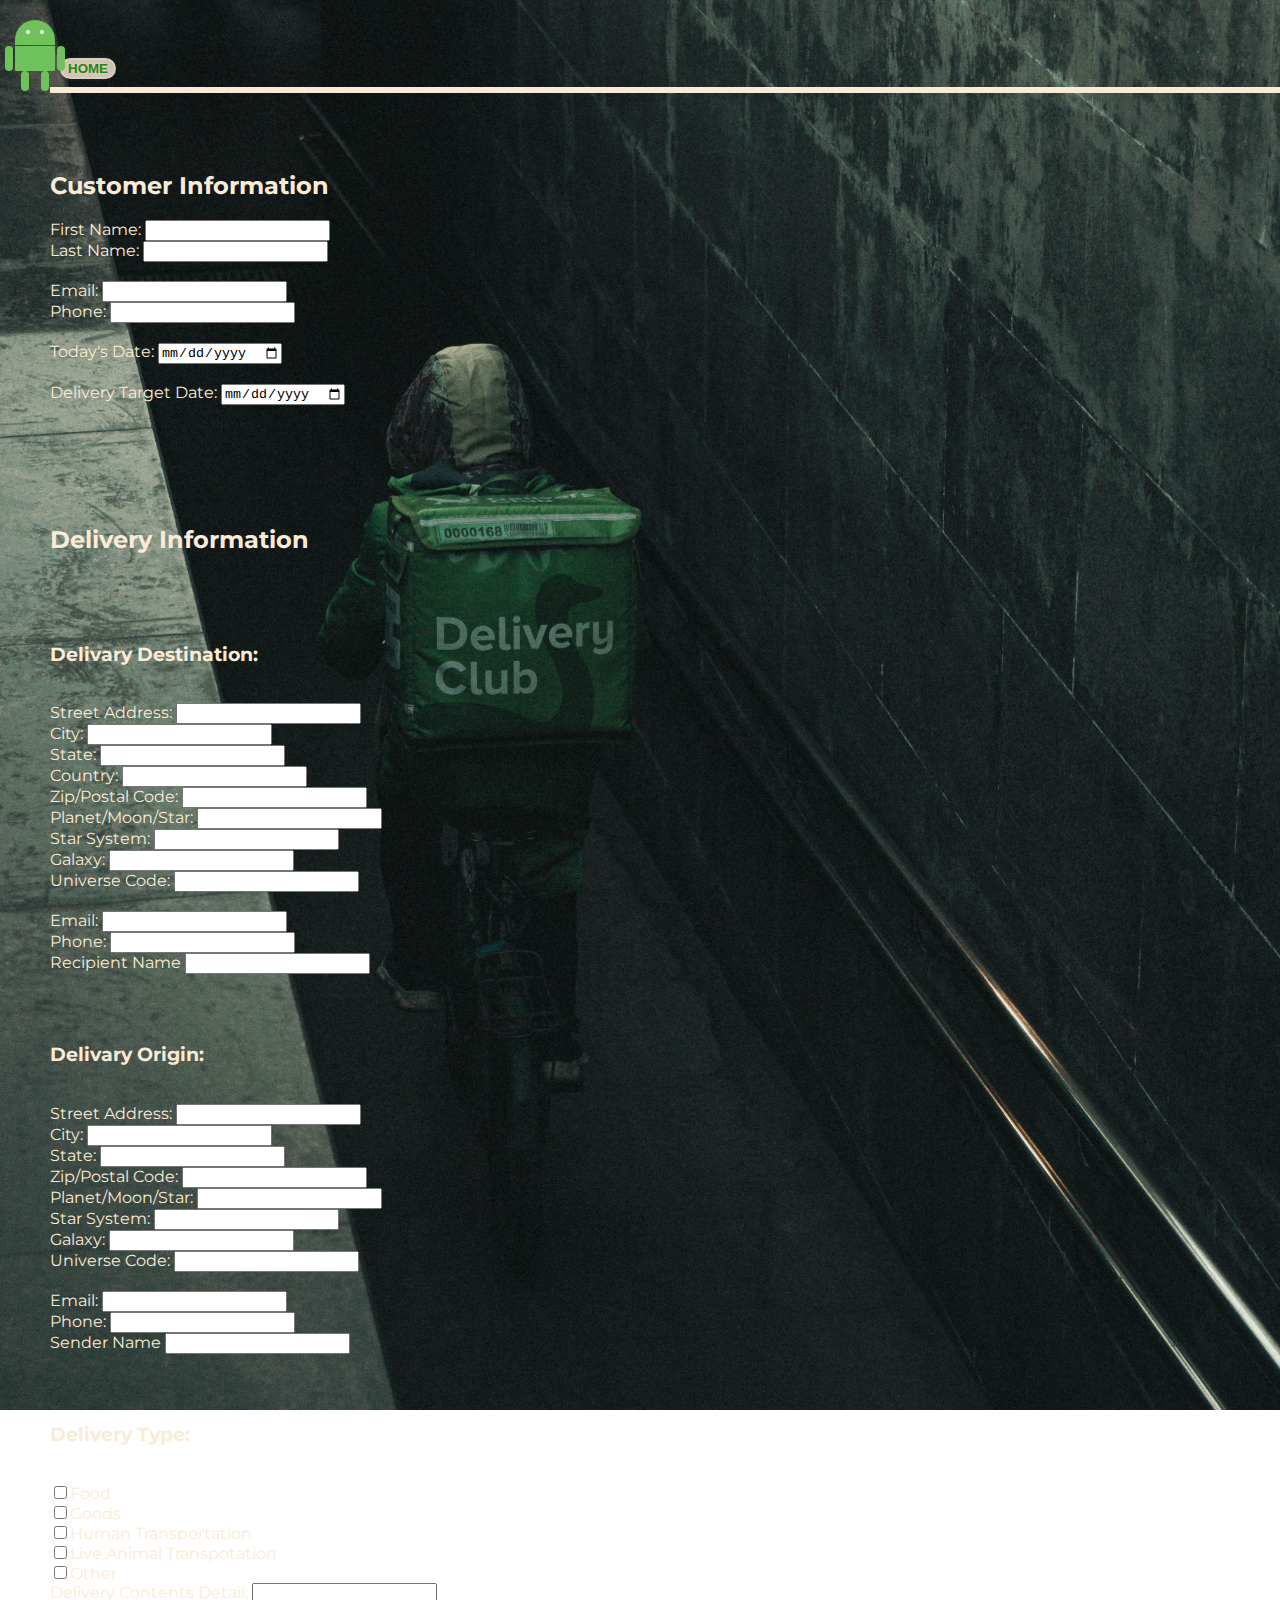
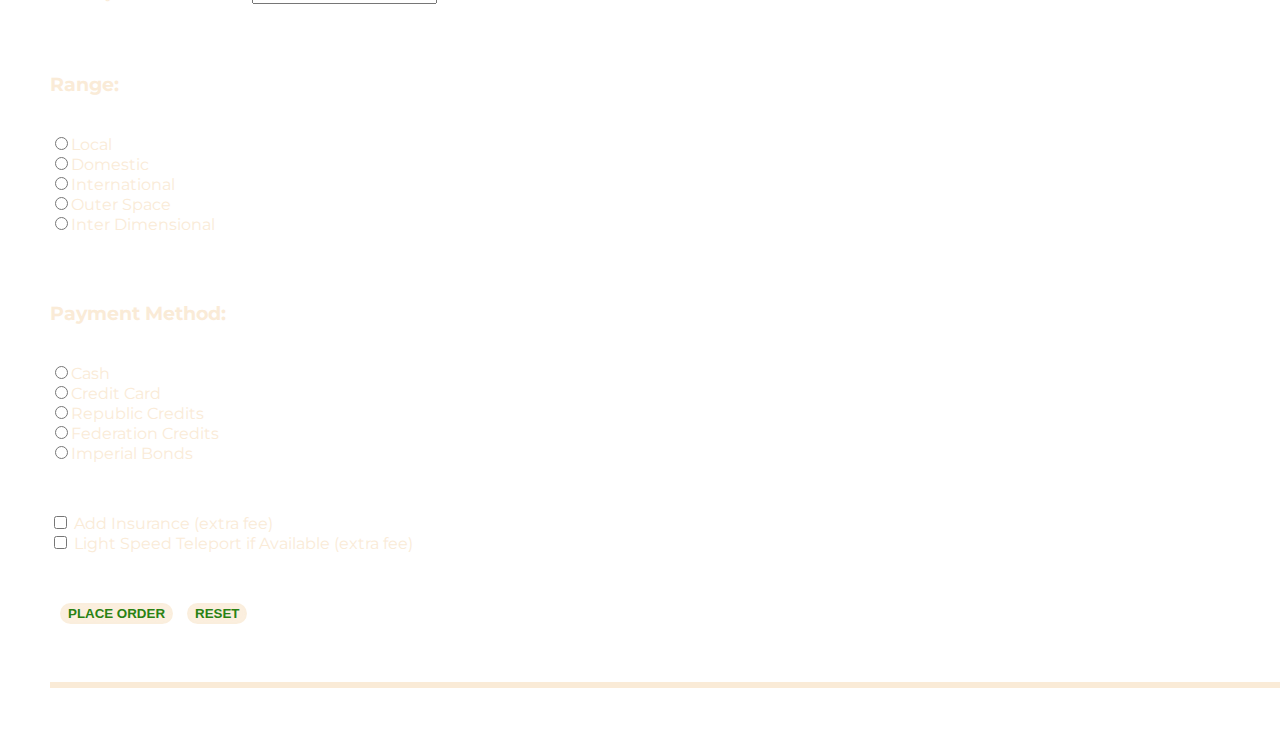
==== order.html @ 3322000e "dummy site update" ====
<!DOCTYPE html>
<html lang="en">
<head>
    <meta charset="UTF-8">
    <meta http-equiv="X-UA-Compatible" content="IE=edge">
    <meta name="viewport" content="width=device-width, initial-scale=1.0">
    <link href="https://fonts.googleapis.com/css?family=Montserrat" rel="stylesheet">
    <link href="https://cdn.jsdelivr.net/npm/bootstrap@5.2.1/dist/css/bootstrap.min.css" rel="stylesheet" integrity="sha384-iYQeCzEYFbKjA/T2uDLTpkwGzCiq6soy8tYaI1GyVh/UjpbCx/TYkiZhlZB6+fzT" crossorigin="anonymous">    <!-- My own stylesheet -->
    <link href="style.css" rel="stylesheet">
    <link rel="stylesheet" type="text/css" href="order.css">
    <title>Order Form</title>
</head>
<body>
    <div class="container justify-content-center col-12 w-100">
        <div class="buffer"></div>
    <a href="index.html">
        <button class="buttons btn-xl"></button>
    </a> 
    <hr>
    <div class="buffer"></div>
    <h2>Customer Information</h2>
        First Name: <input type ="text" name="firstname" required><br>
        Last Name: <input type ="text" name="lastname" required><br>
        <br>Email: <input type ="email" name="email" required><br>
        Phone: <input type="text" name="phone" required><br>
        <br>Today's Date: <input type="date" name="today" required><br>
        <br>Delivery Target Date: <input type="date" name="delivery" required><br>
        
        <div class="buffer"></div> 
        <div class="buffer"></div>
    <h2>Delivery Information</h2>
    <div class="buffer"></div>
            <h3>Delivary Destination: </h3><br>
            Street Address: <input type ="text" name="destStreet" required><br>
            City: <input type ="text" name="destCity" required><br>
            State: <input type ="text" name="destState" required><br>
            Country: <input type ="text" name="destCount" required><br>
            Zip/Postal Code: <input type ="number" name="destZip" required><br>
            Planet/Moon/Star: <input type ="text" name="pms" required><br>
            Star System: <input type ="text" name="ss" required><br>
            Galaxy: <input type ="text" name="g" required><br>
            Universe Code: <input type ="number" name="uniZip" required><br>
            
            <br>Email: <input type ="email" name="destEmail" required><br>
            Phone: <input type="number" name="destPhone" required><br>
            Recipient Name <input type ="text" name="recName" required><br>

            <div class="buffer"></div>
            <h3>Delivary Origin: </h3><br>
            Street Address: <input type ="text" name="oriStreet" required><br>
            City: <input type ="text" name="oriCity" required><br>
            State: <input type ="text" name="oriState" required><br>
            Zip/Postal Code: <input type ="number" name="oriZip" required><br>
            Planet/Moon/Star: <input type ="text" name="pms" required><br>
            Star System: <input type ="text" name="ss" required><br>
            Galaxy: <input type ="text" name="g" required><br>
            Universe Code: <input type ="number" name="uniZip" required><br>
            <br>Email: <input type ="email" name="oriEmail" required><br>
            Phone: <input type="text" name="destPhone" required><br>
            Sender Name <input type ="text" name="recName" required><br>

            <div class="buffer"></div>
            <h3>Delivery Type: </h3><br>
            <input type="checkbox" name="type" value="food">Food<br>
            <input type="checkbox" name="type" value="goods">Goods<br>
            <input type="checkbox" name="type" value="humanTransportation">Human Transportation<br>
            <input type="checkbox" name="type" value="liveAnimalTransportation">Live Animal Transpotation<br>
            <input type="checkbox" name="type" value="Other">Other<br>
            Delivery Contents Detail: <input type ="text" name="delicon" required><br> 
            
            <div class="buffer"></div>
            <h3>Range: </h3><br>
            <input type="radio" name="range" value="local">Local<br>
            <input type="radio" name="range" value="Domestic">Domestic<br>
            <input type="radio" name="range" value="International">International<br>
            <input type="radio" name="range" value="outerSpace">Outer Space<br>
            <input type="radio" name="range" value="interDimensional">Inter Dimensional<br>

            <div class="buffer"></div>
            <h3>Payment Method: </h3><br>
            <input type="radio" name="pay" value="cash">Cash<br>
            <input type="radio" name="pay" value="creditCard">Credit Card<br>
            <input type="radio" name="pay" value="repCre">Republic Credits<br>
            <input type="radio" name="pay" value="fedCre">Federation Credits<br>
            <input type="radio" name="pay" value="impBond">Imperial Bonds<br>


            <div class="buffer"></div>
            <input type="checkbox" name="cat(s)" value="addIns"> Add Insurance (extra fee)<br>
            <input type="checkbox" name="dog(s)"value="lightSpeed"> Light Speed Teleport if Available (extra fee)<br>
            <div class="buffer"></div>

            <!-- buttons -->
        <input class="buttons" type="submit" value="Place Order">
        <input class="buttons" type="reset">

    <div class="buffer"></div>
    <hr>
    <div class="buffer"></div>
    </div>

    <!-- robot -->
    <div class="robots">
        <div class="android">
          <div class="frame">
            <div class="head"> 
              <div class="eyes"> 
                <div class="left_eye"></div> 
                <div class="right_eye"></div>
              </div> 
            </div> 
            <div class="upper_body"> 
              <div class="left_arm"></div> 
              <div class="torso"></div> 
              <div class="right_arm"></div> 
            </div> 
            <div class="lower_body"> 
              <div class="left_leg"></div> 
              <div class="right_leg"></div> 
            </div> 
          </div> 
          </div>
        </div>
</body>
</html>
---- order.css ----
body,
html {
  width: 100%;
  height: 100%;
  font-family: 'Montserrat', sans-serif;
  background: url(nikita-samokhin-utlMn9-hGFg-unsplash.jpg) no-repeat center center fixed; 
  -webkit-background-size: cover;
  -moz-background-size: cover;
  -o-background-size: cover;
  background-size: cover;
}

.buffer{
  height: 50px;
}

hr {
    border: 3px solid rgba(250, 235, 215, 1);
  }

body {
    color: antiquewhite;
    margin-left: 50px;
}

.buttons {
    justify-self: center;
    align-items: center;
    text-transform: uppercase;
    text-shadow: 0 0 10px antiquewhite;
    /* margin-left: 30px; */
    color: rgba(41, 130, 19, 1);
    background-color: rgba(250, 235, 215, .8);
    /* background-color: rgba(111, 194, 91, .3); */
    /* margin-bottom: 50px; */
    font-weight: 700;
    border-radius: 300px;
    border: 2px solid rgba(250, 235, 215, .3);
    margin-left: 10px;   
}
.buttons:after {
  content:'home';
}
.buttons:hover {
  transform: scale(2);
  transition: 2s;
}
.buttons:hover:after {
  /* background-color: rgba(41, 130, 19, .3); */
  color: rgba(41, 130, 19, 1);
  content: 'Returning to home';
}

/* property for Robot animation */
.robots {
	align-items: center;
  	bottom: auto;
  	
	margin-right: 50px;
	margin-top: 20px;
	margin-left: 5px;
	margin-bottom: 20px;

    position: fixed;
        top: 0;
        left: 0;
}

.head, 
.left_arm, 
.torso, 
.right_arm, 
.left_leg, 
.right_leg {
	 background-color: #6fc25b;
}

.head { 
	width: 40px; 
	margin: 0 auto; 
	height: 25px; 
	border-radius: 40px 40px 0 0; 
	margin-bottom: 1px;
} 

.head:hover {
	width: 60px;
    transition: 2s ease-in-out;
	transform: translateY(-5px) rotate(-1080deg);
	/* background-color: black; */
}

.upper_body { 
	width: 60px; 
	height: 25px;
	/* color: #5f93e8; */
	display: flex; 
	margin-left: auto;
	margin-right: auto;
	flex: 1 1 auto;
	justify-content: center;

} 

.left_arm, .right_arm { 
	width: 8px; 
	height: 25px;
	border-radius: 20px; 
} 

.left_arm { 
	margin-right: 2px; 
	transition: 1s ease-in-out;
} 

.right_arm { 
	margin-left: 2px; 
	transition: 1s ease-in-out;
} 

.left_arm:hover {
	-webkit-transform: translateX(-20px) rotate(810deg) scale(2);
    -moz-transform: translateX(-20px) rotate(810deg) scale(2);
    -o-transform: translateX(-20px) rotate(810deg) scale(2);
    -ms-transform: translateX(-20px) rotate(810deg) scale(2);
    transform: translateX(-20px) rotate(810deg) scale(2); 
	/* background-color: black; */
}

.right_arm:hover {
	-webkit-transform: translateX(20px) rotate(-810deg) scale(2);
    -moz-transform: translateX(20px) rotate(-810deg) scale(2);
    -o-transform: translateX(20px) rotate(-810deg) scale(2);
    -ms-transform: translateX(20px) rotate(-810deg) scale(2);
    transform: translateX(20px) rotate(-810deg) scale(2); 
	/* background-color: black; */
}

.torso { 
	width: 40px; 
	height: 25px;
	/* color: #5f93e8; */
	border-radius: 0 0 1px 1px; 
} 
.torso:hover {
	transform:translateY(-30px) scale(.2);
	/* transform:; */
	
	transition: 3s ease-in-out;
	/* color: black; */
	background-color: rgba(111, 194, 91, 0.1)
}

.lower_body { 
	width: 40px; 
	height: 35px;
	/* This is another useful property. Hmm what do you think it does?*/
	/* margin: 0 auto; */
	display: flex; 
	margin-left: auto;
	margin-right: auto;
	flex: 1 1 auto;
	justify-content: center;
	z-index: -1;
	/* justify-content: space-evenly; */

} 

.left_leg, .right_leg { 
	width: 8px; 
	height: 20px;
	border-radius: 20px; 
} 

.left_leg { 
	margin-left: auto;
	margin-right: auto; 
	position: relative; 
	justify-content: right;
} 

.left_leg:hover {
	-webkit-transform: rotate(405deg) scale(2);
    -moz-transform: rotate(405deg) scale(2);
    -o-transform: rotate(405deg) scale(2);
    -ms-transform: rotate(405deg) scale(2);
    transform: rotate(1175deg) scale(2) translateY(20px);
	transition: 1s ease-in-out;
	/* background-color: red; */
}

.right_leg { 
	margin-left: auto;
	margin-right: auto; 
	position: relative; 
	justify-content: right;
}

.right_leg:hover {
	-webkit-transform: rotate(-405deg) scale(2);
    -moz-transform: rotate(-405deg) scale(2);
    -o-transform: rotate(-405deg) scale(2);
    -ms-transform: rotate(-405deg) scale(2);
    transform: rotate(-1175deg) scale(2) translateY(20px);; 
	transition: 1s ease-in-out;
	/* background-color: red; */
}

.eyes {
	display: flex; 
	margin-left: auto;
	margin-right: auto;
	flex: 1 1 auto;
	justify-content: center;
	justify-content: space-evenly;
}

.left_eye, .right_eye { 
	width: 4px; 
	height: 4px; 
	border-radius: 3px; 
	background-color: white;  
} 

.left_eye { 
	/* These properties are new and you haven't encountered
	in this course. Check out CSS Tricks to see what it does! */
	position: relative; 
	top: 10px; 
	left: auto; 
} 

.right_eye { 
	position: relative; 
	top: 10px; 
	left: auto; 
}
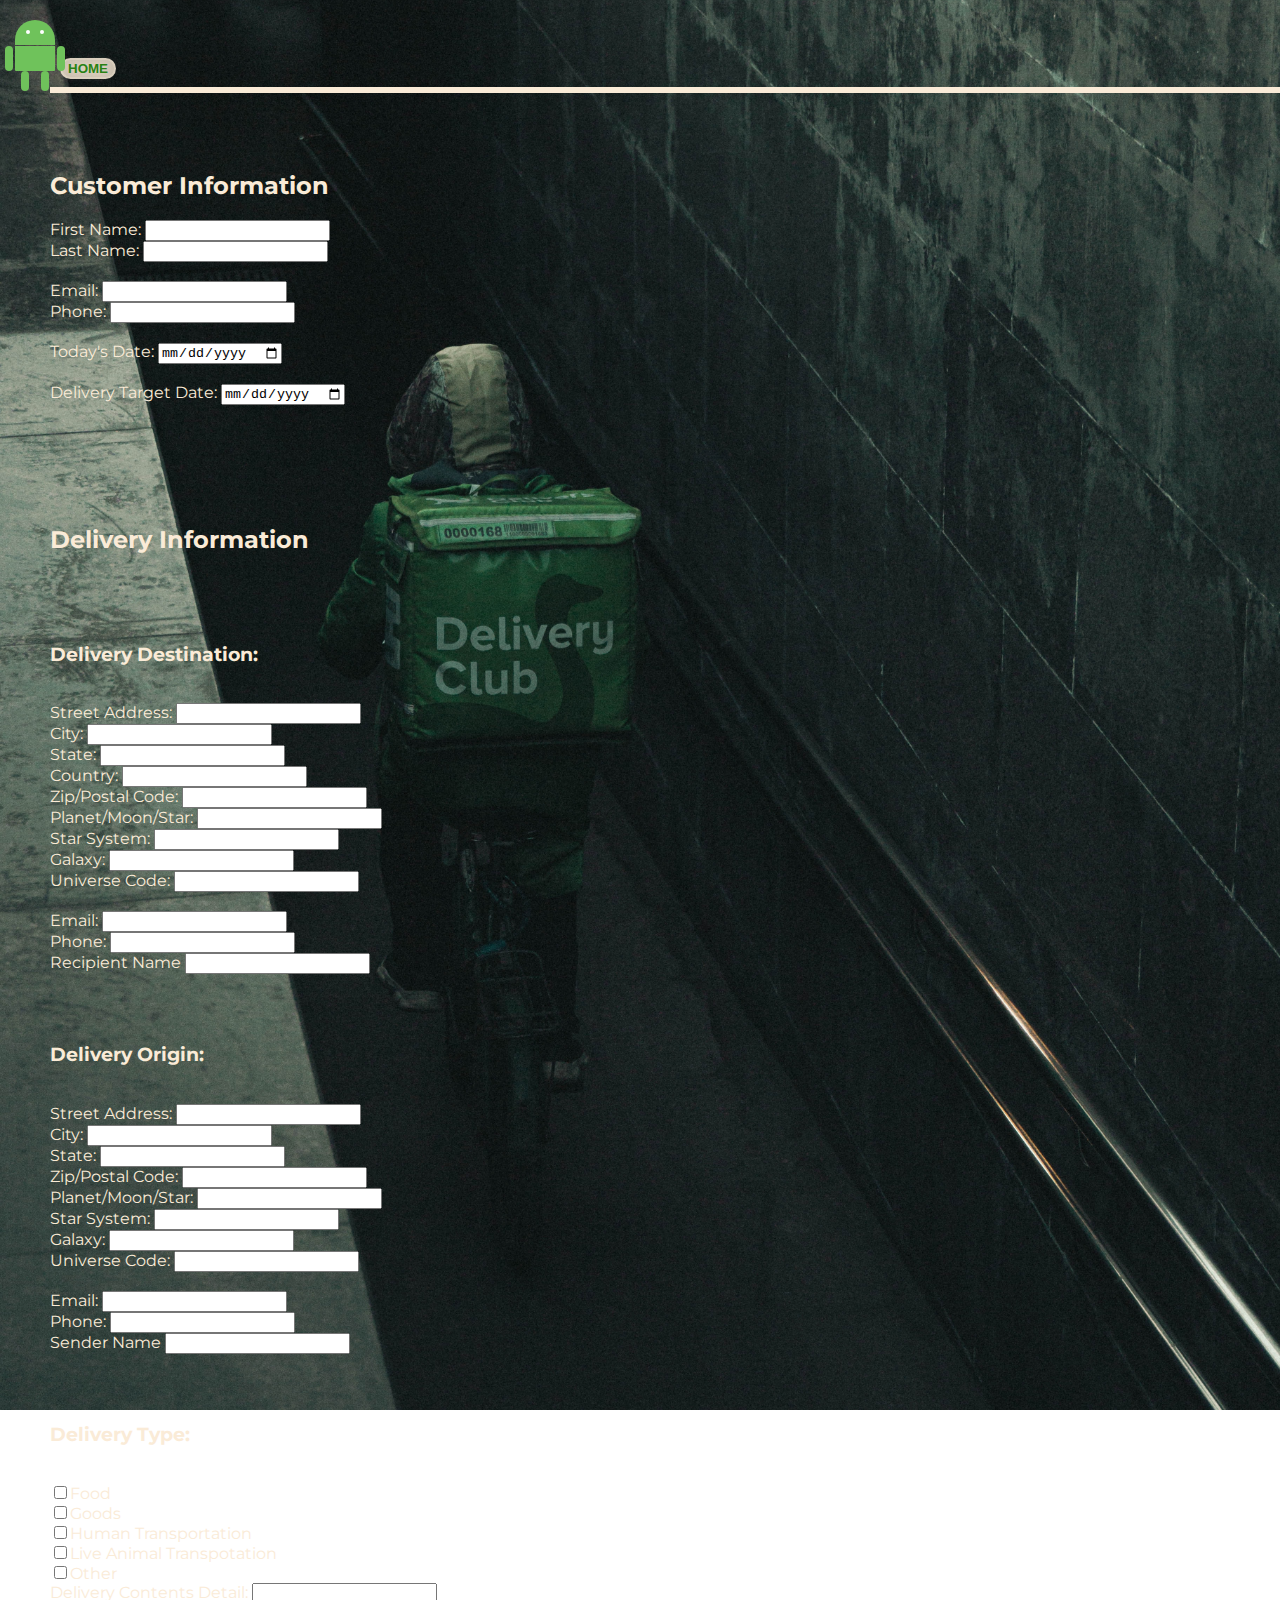
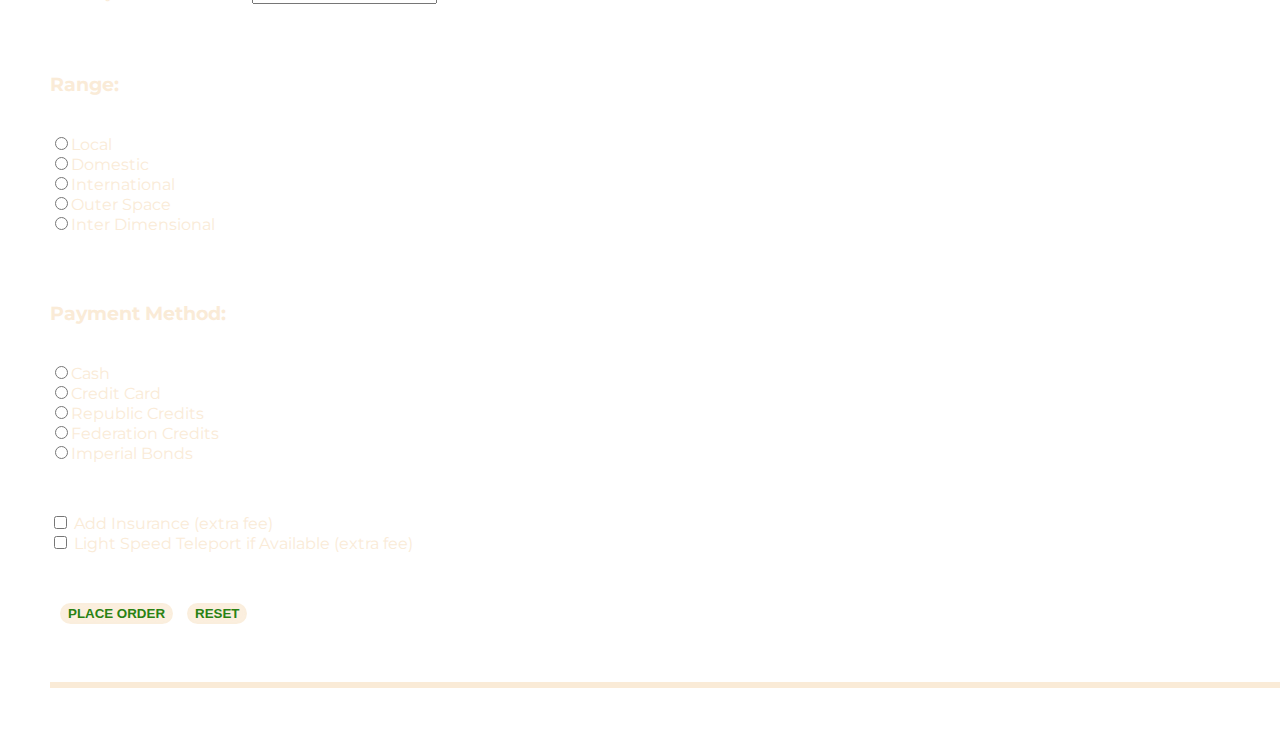
==== commit 62607b99: "some page updates" ====
--- a/order.html
+++ b/order.html
@@ -30,7 +30,7 @@
         <div class="buffer"></div>
     <h2>Delivery Information</h2>
     <div class="buffer"></div>
-            <h3>Delivary Destination: </h3><br>
+            <h3>Delivery Destination: </h3><br>
             Street Address: <input type ="text" name="destStreet" required><br>
             City: <input type ="text" name="destCity" required><br>
             State: <input type ="text" name="destState" required><br>
@@ -46,7 +46,7 @@
             Recipient Name <input type ="text" name="recName" required><br>
 
             <div class="buffer"></div>
-            <h3>Delivary Origin: </h3><br>
+            <h3>Delivery Origin: </h3><br>
             Street Address: <input type ="text" name="oriStreet" required><br>
             City: <input type ="text" name="oriCity" required><br>
             State: <input type ="text" name="oriState" required><br>
